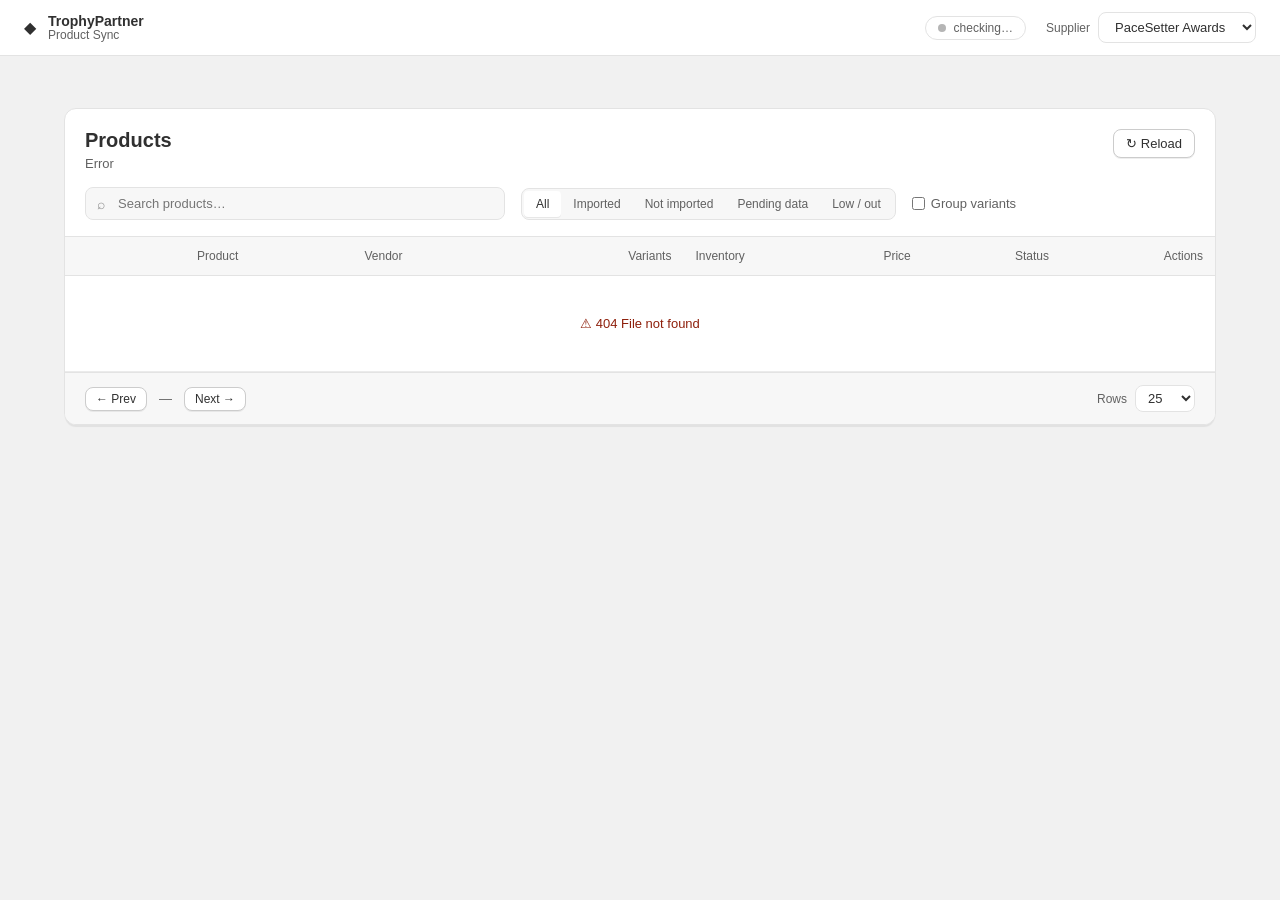
==== src/main/resources/static/index.html @ e048bfd6 "Group supplier products into one store product from the console The preview could say what grouping " ====
<!DOCTYPE html>
<html lang="en">
<head>
	<meta charset="UTF-8">
	<meta name="viewport" content="width=device-width, initial-scale=1.0">
	<!-- Filled in by ConsoleIndexController: App Bridge + this app's client id, so the
	     console can mint Shopify session tokens when it runs inside the admin. Empty when
	     shopify.embedded.enabled=false. Must stay the first script in the head. -->
	<!--SHOPIFY_APP_BRIDGE-->
	<title>TrophyPartner · Product Sync</title>
	<link rel="stylesheet" href="polaris-tokens.css">
	<link rel="stylesheet" href="app.css">
</head>
<body>
	<!-- Login screen (shown until authenticated; the app + API stay hidden behind it) -->
	<div class="login" id="loginScreen" hidden>
		<form class="login__card" id="loginForm" autocomplete="on">
			<div class="login__brand">
				<span class="login__mark">◆</span>
				<div class="login__brandtext">
					<strong>TrophyPartner</strong>
					<span>Product Sync</span>
				</div>
			</div>
			<h1 class="login__title">Sign in</h1>
			<p class="login__sub">Enter your credentials to access the product console.</p>
			<label class="login__field">
				<span>Username</span>
				<input type="text" id="loginUser" name="username" autocomplete="username"
					autocapitalize="none" autocorrect="off" spellcheck="false" required>
			</label>
			<label class="login__field">
				<span>Password</span>
				<input type="password" id="loginPass" name="password" autocomplete="current-password" required>
			</label>
			<p class="login__error" id="loginError" role="alert" hidden></p>
			<button type="submit" class="btn btn--primary login__submit" id="loginBtn">Sign in</button>
		</form>
		<!-- Shown instead of the form when the console runs inside the Shopify admin: there is
		     no password to type there, so a failure means the session token was refused. -->
		<div class="login__card" id="embeddedError" hidden>
			<div class="login__brand">
				<span class="login__mark">◆</span>
				<div class="login__brandtext">
					<strong>TrophyPartner</strong>
					<span>Product Sync</span>
				</div>
			</div>
			<h1 class="login__title">Session not verified</h1>
			<p class="login__sub">Shopify could not confirm this admin session. Reload the app from
				the Shopify admin; if it keeps failing, the app's client id or secret on the server no
				longer matches the Shopify app.</p>
			<p class="login__error" id="embeddedErrorDetail" role="alert" hidden></p>
		</div>
	</div>

	<!-- Top bar -->
	<header class="topbar">
		<div class="brand">
			<span class="brand__mark">◆</span>
			<div class="brand__text">
				<strong>TrophyPartner</strong>
				<span>Product Sync</span>
			</div>
		</div>
		<div class="topbar__right" id="topbarRight" hidden>
			<span class="conn" id="shopifyStatus" title="Shopify connection">
				<span class="conn__dot"></span><span id="shopifyStatusText">checking…</span>
			</span>
			<div class="field">
				<label for="supplier">Supplier</label>
				<select id="supplier" class="select"></select>
			</div>
			<button class="btn btn--sm" id="signOutBtn" hidden>Sign out</button>
		</div>
	</header>

	<main class="page" id="appMain" hidden>
		<!-- Scheduled sync: what runs unattended, what it is doing, and a way to try one pass.
		     Hidden until GET /api/sync/schedule answers, so an older backend simply shows nothing. -->
		<section class="card card--sched" id="scheduleCard" hidden>
			<div class="card__head">
				<div>
					<h2 class="card__title">Scheduled sync</h2>
					<p class="card__sub" id="scheduleMeta">Checking…</p>
				</div>
				<div class="card__actions">
					<button class="btn btn--sm" id="scheduleReload" title="Refresh">↻</button>
				</div>
			</div>

			<div class="table-wrap">
				<table class="index-table" id="scheduleTable">
					<thead>
						<tr>
							<th>Job</th>
							<th>Runs</th>
							<th>Last pass</th>
							<th>Result</th>
							<th class="col-actions">Actions</th>
						</tr>
					</thead>
					<tbody id="scheduleBody"></tbody>
				</table>
			</div>
		</section>

		<section class="card">
			<!-- Card header + toolbar -->
			<div class="card__head">
				<div>
					<h1 class="card__title">Products</h1>
					<p class="card__sub" id="catalogMeta">Load the supplier catalog to begin.</p>
				</div>
				<div class="card__actions">
					<button class="btn" id="reloadBtn">↻ Reload</button>
				</div>
			</div>

			<div class="toolbar">
				<div class="search">
					<span class="search__icon" aria-hidden="true">⌕</span>
					<input type="search" id="search" placeholder="Search products…" autocomplete="off" spellcheck="false">
				</div>
				<div class="segmented" id="statusFilter" role="tablist" aria-label="Status filter">
					<button class="seg is-active" data-filter="all">All</button>
					<button class="seg" data-filter="imported">Imported</button>
					<button class="seg" data-filter="not-imported">Not imported</button>
					<button class="seg" data-filter="pending" title="Not imported, and PaceSetter has no inventory data for it yet: not ready to import">Pending data</button>
					<button class="seg" data-filter="low">Low / out</button>
				</div>
				<label class="group-toggle" title="Collapse sibling product ids the supplier split by size into one row">
					<input type="checkbox" id="groupToggle">
					<span>Group variants</span>
				</label>
			</div>

			<!-- Bulk bar: what is ticked in the table, across pages and searches, and what can be done
			     with it. Grouping sells several PaceSetter ids as one Shopify product. -->
			<div class="bulkbar" id="bulkBar" hidden>
				<span class="bulkbar__count" id="bulkCount">0 selected</span>
				<div class="bulkbar__ids" id="bulkIds"></div>
				<div class="bulkbar__actions">
					<button class="btn btn--sm" id="bulkClear">Clear</button>
					<button class="btn btn--primary btn--sm" id="bulkGroup" title="Sell the selected PaceSetter ids as one Shopify product">Group into one product…</button>
				</div>
			</div>

			<!-- Products table -->
			<div class="table-wrap">
				<table class="index-table" id="productsTable">
					<thead>
						<tr>
							<th class="col-select" aria-label="Select"></th>
							<th class="col-expand" aria-label="Expand"></th>
							<th class="col-thumb" aria-label="Image"></th>
							<th>Product</th>
							<th>Vendor</th>
							<th class="num">Variants</th>
							<th>Inventory</th>
							<th>Price</th>
							<th>Status</th>
							<th class="col-actions">Actions</th>
						</tr>
					</thead>
					<tbody id="productsBody">
						<tr class="row-state"><td colspan="10"><div class="state"><span class="spinner"></span> Loading products…</div></td></tr>
					</tbody>
				</table>
			</div>

			<div class="pager" id="pager" hidden>
				<button class="btn btn--sm" id="prevPage">← Prev</button>
				<span class="pager__info" id="pagerInfo">—</span>
				<button class="btn btn--sm" id="nextPage">Next →</button>
				<label class="pager__size">Rows
					<select class="select" id="pageSize">
						<option>25</option>
						<option>50</option>
						<option>100</option>
					</select>
				</label>
			</div>
		</section>
	</main>

	<!-- Metafield picker modal (shown when adding a product to Shopify) -->
	<div class="modal" id="mfModal" hidden>
		<div class="modal__overlay" data-mf-close></div>
		<div class="modal__dialog" role="dialog" aria-modal="true" aria-labelledby="mfTitle">
			<div class="modal__head">
				<div>
					<h2 class="modal__title" id="mfTitle">Add to Shopify</h2>
					<p class="modal__sub" id="mfSub">Choose metafields to include in the import.</p>
				</div>
				<button class="modal__close" data-mf-close aria-label="Close">✕</button>
			</div>
			<div class="modal__body" id="mfBody">
				<div class="state"><span class="spinner"></span> Loading metafields…</div>
			</div>
			<div class="modal__foot">
				<span class="modal__note">Identity metafields (supplier, product id, price breaks) are always added.</span>
				<div class="modal__actions">
					<button class="btn" id="mfSkip">Skip &amp; import</button>
					<button class="btn btn--primary" id="mfImport">Import</button>
				</div>
			</div>
		</div>
	</div>

	<!-- Group modal: choose which store product keeps its identity, see what the grouped product
	     would carry (POST /api/catalog/groups, writes nothing), then apply (POST /api/sync/groups). -->
	<div class="modal" id="groupModal" hidden>
		<div class="modal__overlay" data-group-close></div>
		<div class="modal__dialog modal__dialog--wide" role="dialog" aria-modal="true" aria-labelledby="groupTitle">
			<div class="modal__head">
				<div>
					<h2 class="modal__title" id="groupTitle">Group into one product</h2>
					<p class="modal__sub" id="groupSub">Sell several PaceSetter ids as one Shopify product.</p>
				</div>
				<button class="modal__close" data-group-close aria-label="Close">✕</button>
			</div>
			<div class="modal__body" id="groupBody"></div>
			<div class="modal__foot" id="groupFoot">
				<span class="modal__note" id="groupNote">The variants a grouping creates stay on the product: it cannot be undone from here.</span>
				<div class="modal__actions">
					<button class="btn" id="groupBack" hidden>Back</button>
					<button class="btn" data-group-close id="groupCancel">Cancel</button>
					<button class="btn btn--primary" id="groupApply" disabled>Group products</button>
				</div>
			</div>
		</div>
	</div>

	<!-- Toast region -->
	<div class="toasts" id="toasts" aria-live="polite" aria-atomic="false"></div>

	<script src="app.js"></script>
</body>
</html>
---- src/main/resources/static/polaris-tokens.css ----
/* ============================================================
   Shopify Polaris design tokens (v12, light theme) — vendored subset.
   These are the `:root` custom properties from @shopify/polaris styles.css
   (the component classes there require the React components, so we use only
   the tokens and hand-build the UI). Names match Polaris so the full token
   file can be dropped in later without touching app.css.
   ============================================================ */
:root {
	/* color · surfaces & text */
	--p-color-bg:                       rgba(241, 241, 241, 1);
	--p-color-bg-surface:               rgba(255, 255, 255, 1);
	--p-color-bg-surface-secondary:     rgba(247, 247, 247, 1);
	--p-color-bg-surface-hover:         rgba(247, 247, 247, 1);
	--p-color-bg-surface-active:        rgba(240, 240, 240, 1);
	--p-color-bg-surface-selected:      rgba(241, 245, 249, 1);

	--p-color-text:                     rgba(48, 48, 48, 1);
	--p-color-text-secondary:           rgba(97, 97, 97, 1);
	--p-color-text-disabled:            rgba(181, 181, 181, 1);
	--p-color-text-brand-on-bg-fill:    rgba(255, 255, 255, 1);
	--p-color-text-link:                rgba(0, 91, 211, 1);

	--p-color-border:                   rgba(227, 227, 227, 1);
	--p-color-border-secondary:         rgba(235, 235, 235, 1);
	--p-color-border-hover:             rgba(204, 204, 204, 1);
	--p-color-border-focus:             rgba(0, 91, 211, 1);

	/* color · fills (buttons / accents) */
	--p-color-bg-fill-brand:            rgba(48, 48, 48, 1);
	--p-color-bg-fill-brand-hover:      rgba(26, 26, 26, 1);
	--p-color-bg-fill-brand-active:     rgba(0, 0, 0, 1);

	/* color · status (badges / stock) */
	--p-color-bg-fill-success-secondary: rgba(205, 254, 225, 1);
	--p-color-text-success:             rgba(12, 81, 50, 1);
	--p-color-bg-fill-caution-secondary: rgba(255, 241, 194, 1);
	--p-color-text-caution:             rgba(79, 71, 0, 1);
	--p-color-bg-fill-critical-secondary: rgba(254, 233, 232, 1);
	--p-color-text-critical:            rgba(142, 31, 11, 1);
	--p-color-bg-fill-info-secondary:   rgba(224, 240, 255, 1);
	--p-color-text-info:                rgba(0, 58, 90, 1);

	/* color · icons */
	--p-color-icon:                     rgba(74, 74, 74, 1);
	--p-color-icon-secondary:           rgba(138, 138, 138, 1);

	/* spacing */
	--p-space-050: 0.125rem;
	--p-space-100: 0.25rem;
	--p-space-150: 0.375rem;
	--p-space-200: 0.5rem;
	--p-space-300: 0.75rem;
	--p-space-400: 1rem;
	--p-space-500: 1.25rem;
	--p-space-600: 1.5rem;
	--p-space-800: 2rem;
	--p-space-1000: 2.5rem;

	/* radius */
	--p-border-radius-100: 0.25rem;
	--p-border-radius-200: 0.5rem;
	--p-border-radius-300: 0.75rem;
	--p-border-radius-full: 624.9375rem;

	/* typography */
	--p-font-family-sans: -apple-system, BlinkMacSystemFont, 'Segoe UI', Roboto, 'Helvetica Neue', Arial, sans-serif;
	--p-font-family-mono: ui-monospace, 'SF Mono', 'IBM Plex Mono', Menlo, monospace;
	--p-font-size-275: 0.75rem;
	--p-font-size-300: 0.75rem;
	--p-font-size-325: 0.8125rem;
	--p-font-size-350: 0.875rem;
	--p-font-size-400: 1rem;
	--p-font-size-500: 1.25rem;
	--p-font-size-600: 1.5rem;
	--p-font-weight-regular: 400;
	--p-font-weight-medium: 500;
	--p-font-weight-semibold: 600;
	--p-font-weight-bold: 700;

	/* shadow */
	--p-shadow-100: 0rem 0.0625rem 0rem 0rem rgba(26, 26, 26, 0.07);
	--p-shadow-200: 0rem 0.1875rem 0.0625rem -0.0625rem rgba(26, 26, 26, 0.07);
	--p-shadow-300: 0rem 0.25rem 0.375rem -0.125rem rgba(26, 26, 26, 0.10);
	--p-shadow-400: 0rem 0.5rem 1rem -0.25rem rgba(26, 26, 26, 0.12);
}
---- src/main/resources/static/app.css ----
/* ============================================================
   TrophyPartner · Product Sync console
   Shopify-admin (Polaris) look, hand-built on the vendored Polaris
   tokens in polaris-tokens.css. Plain HTML/CSS/JS — no framework.
   ============================================================ */

*, *::before, *::after { box-sizing: border-box; margin: 0; padding: 0; }

html, body { height: 100%; }

body {
	font-family: var(--p-font-family-sans);
	font-size: var(--p-font-size-350);
	color: var(--p-color-text);
	background: var(--p-color-bg);
	-webkit-font-smoothing: antialiased;
}

/* ---------- top bar ---------- */
.topbar {
	display: flex;
	align-items: center;
	justify-content: space-between;
	height: 56px;
	padding: 0 var(--p-space-600);
	background: var(--p-color-bg-surface);
	border-bottom: 1px solid var(--p-color-border);
	position: sticky;
	top: 0;
	z-index: 20;
}
.brand { display: flex; align-items: center; gap: var(--p-space-300); }
.brand__mark { color: var(--p-color-bg-fill-brand); font-size: 16px; }
.brand__text { display: flex; flex-direction: column; line-height: 1.15; }
.brand__text strong { font-weight: var(--p-font-weight-semibold); font-size: var(--p-font-size-350); }
.brand__text span { color: var(--p-color-text-secondary); font-size: var(--p-font-size-300); }

.topbar__right { display: flex; align-items: center; gap: var(--p-space-500); }

.conn {
	display: inline-flex; align-items: center; gap: var(--p-space-200);
	font-size: var(--p-font-size-300); color: var(--p-color-text-secondary);
	padding: var(--p-space-100) var(--p-space-300);
	border: 1px solid var(--p-color-border); border-radius: var(--p-border-radius-full);
}
.conn__dot { width: 8px; height: 8px; border-radius: 50%; background: var(--p-color-text-disabled); }
.conn.is-on    .conn__dot { background: #29845a; }
.conn.is-off   .conn__dot { background: var(--p-color-text-disabled); }

.field { display: flex; align-items: center; gap: var(--p-space-200); }
.field label { font-size: var(--p-font-size-300); color: var(--p-color-text-secondary); }
.select {
	font: inherit; font-size: var(--p-font-size-325); color: var(--p-color-text);
	background: var(--p-color-bg-surface); border: 1px solid var(--p-color-border);
	border-radius: var(--p-border-radius-200); padding: var(--p-space-150) var(--p-space-300);
	cursor: pointer;
}
.select:focus-visible { outline: 2px solid var(--p-color-border-focus); outline-offset: 1px; }

/* ---------- page + card ---------- */
.page { max-width: 1200px; margin: 0 auto; padding: var(--p-space-800) var(--p-space-600); }

.card {
	background: var(--p-color-bg-surface);
	border: 1px solid var(--p-color-border);
	border-radius: var(--p-border-radius-300);
	box-shadow: var(--p-shadow-200);
	overflow: hidden;
}
.card__head {
	display: flex; align-items: flex-start; justify-content: space-between;
	gap: var(--p-space-400); padding: var(--p-space-500) var(--p-space-500) var(--p-space-400);
}
.card__title { font-size: var(--p-font-size-500); font-weight: var(--p-font-weight-semibold); }
.card__sub { margin-top: var(--p-space-100); color: var(--p-color-text-secondary); font-size: var(--p-font-size-325); }

/* ---------- toolbar ---------- */
.toolbar {
	display: flex; align-items: center; gap: var(--p-space-400);
	padding: 0 var(--p-space-500) var(--p-space-400); flex-wrap: wrap;
}
.search { position: relative; flex: 1 1 260px; max-width: 420px; }
.search__icon {
	position: absolute; left: var(--p-space-300); top: 50%; transform: translateY(-50%);
	color: var(--p-color-icon-secondary); font-size: 14px; pointer-events: none;
}
.search input {
	width: 100%; font: inherit; font-size: var(--p-font-size-325);
	padding: var(--p-space-200) var(--p-space-300) var(--p-space-200) var(--p-space-800);
	background: var(--p-color-bg-surface-secondary);
	border: 1px solid var(--p-color-border); border-radius: var(--p-border-radius-200);
	color: var(--p-color-text);
}
.search input:focus-visible { outline: 2px solid var(--p-color-border-focus); outline-offset: -1px; background: var(--p-color-bg-surface); }

.segmented { display: inline-flex; background: var(--p-color-bg-surface-secondary); border: 1px solid var(--p-color-border); border-radius: var(--p-border-radius-200); padding: 2px; }
.seg {
	font: inherit; font-size: var(--p-font-size-300); color: var(--p-color-text-secondary);
	background: transparent; border: 0; cursor: pointer;
	padding: var(--p-space-150) var(--p-space-300); border-radius: var(--p-border-radius-100);
}
.seg.is-active { background: var(--p-color-bg-surface); color: var(--p-color-text); box-shadow: var(--p-shadow-100); font-weight: var(--p-font-weight-medium); }

/* ---------- buttons ---------- */
.btn {
	font: inherit; font-size: var(--p-font-size-325); font-weight: var(--p-font-weight-medium);
	color: var(--p-color-text); background: var(--p-color-bg-surface);
	border: 1px solid var(--p-color-border-hover); border-radius: var(--p-border-radius-200);
	padding: var(--p-space-150) var(--p-space-300); cursor: pointer; white-space: nowrap;
	box-shadow: var(--p-shadow-100); transition: background .12s ease;
}
.btn:hover { background: var(--p-color-bg-surface-secondary); }
.btn:disabled { opacity: .55; cursor: default; }
.btn--primary { color: var(--p-color-text-brand-on-bg-fill); background: var(--p-color-bg-fill-brand); border-color: transparent; }
.btn--primary:hover { background: var(--p-color-bg-fill-brand-hover); }
.btn--sm { font-size: var(--p-font-size-300); padding: var(--p-space-100) var(--p-space-250, .625rem); }
.btn:focus-visible { outline: 2px solid var(--p-color-border-focus); outline-offset: 1px; }

.row-actions { display: inline-flex; gap: var(--p-space-200); align-items: center; }

/* split sync button + menu */
.menu { position: relative; display: inline-block; }
.menu__list {
	position: absolute; right: 0; top: calc(100% + 4px); z-index: 30; min-width: 168px;
	background: var(--p-color-bg-surface); border: 1px solid var(--p-color-border);
	border-radius: var(--p-border-radius-200); box-shadow: var(--p-shadow-400); padding: var(--p-space-150);
	display: none;
}
.menu.is-open .menu__list { display: block; }
.menu__item {
	display: block; width: 100%; text-align: left; font: inherit; font-size: var(--p-font-size-325);
	color: var(--p-color-text); background: transparent; border: 0; cursor: pointer;
	padding: var(--p-space-200) var(--p-space-300); border-radius: var(--p-border-radius-100);
}
.menu__item:hover { background: var(--p-color-bg-surface-secondary); }

/* ---------- table ---------- */
.table-wrap { width: 100%; overflow-x: auto; }
.index-table { width: 100%; border-collapse: collapse; font-size: var(--p-font-size-325); }
/* No sticky here: the .table-wrap overflow-x container would anchor it (a sticky element can't
   stick to the viewport from inside a scroll container), and a top offset floats the header over
   the first row. */
.index-table thead th {
	text-align: left; font-weight: var(--p-font-weight-medium); font-size: var(--p-font-size-300);
	color: var(--p-color-text-secondary); background: var(--p-color-bg-surface-secondary);
	padding: var(--p-space-300) var(--p-space-300); border-top: 1px solid var(--p-color-border);
	border-bottom: 1px solid var(--p-color-border);
}
.index-table th.num, .index-table td.num { text-align: right; }
.index-table tbody td { padding: var(--p-space-300); border-bottom: 1px solid var(--p-color-border-secondary); vertical-align: middle; }
.prod-row { cursor: pointer; }
.prod-row:hover { background: var(--p-color-bg-surface-hover); }
.prod-row.is-open { background: var(--p-color-bg-surface-selected); }

.col-expand { width: 34px; }
.col-select { width: 34px; text-align: center; cursor: default; }
.col-select input { width: 15px; height: 15px; vertical-align: middle; accent-color: var(--p-color-bg-fill-brand); cursor: pointer; }
.col-thumb { width: 52px; }
.col-actions { width: 1%; white-space: nowrap; }

.chev { color: var(--p-color-icon-secondary); transition: transform .15s ease; display: inline-block; }
.prod-row.is-open .chev { transform: rotate(90deg); color: var(--p-color-icon); }

.thumb-cell { width: 40px; height: 40px; border-radius: var(--p-border-radius-200); overflow: hidden; background: var(--p-color-bg-surface-secondary); border: 1px solid var(--p-color-border); display: grid; place-items: center; }
.thumb-cell img { width: 100%; height: 100%; object-fit: cover; }
.thumb-cell.is-empty::after { content: "◇"; color: var(--p-color-icon-secondary); }

.prod-name { font-weight: var(--p-font-weight-medium); color: var(--p-color-text); }
.prod-id { font-family: var(--p-font-family-mono); font-size: var(--p-font-size-300); color: var(--p-color-text-secondary); }
.muted { color: var(--p-color-text-secondary); }

.inv-cell { display: flex; align-items: center; gap: var(--p-space-200); }
.inv-cell strong { font-variant-numeric: tabular-nums; }

/* ---------- badges ---------- */
.badge {
	display: inline-flex; align-items: center; gap: 6px;
	font-size: var(--p-font-size-300); font-weight: var(--p-font-weight-medium); line-height: 1;
	padding: 3px 8px; border-radius: var(--p-border-radius-full);
	background: var(--p-color-bg-fill-info-secondary); color: var(--p-color-text-info);
}
.badge--success  { background: var(--p-color-bg-fill-success-secondary);  color: var(--p-color-text-success); }
.badge--caution  { background: var(--p-color-bg-fill-caution-secondary);  color: var(--p-color-text-caution); }
.badge--critical { background: var(--p-color-bg-fill-critical-secondary); color: var(--p-color-text-critical); }
.badge--neutral  { background: var(--p-color-bg-surface-secondary); color: var(--p-color-text-secondary); }
.badge__dot { width: 6px; height: 6px; border-radius: 50%; background: currentColor; opacity: .85; }

/* ---------- expanded detail row ---------- */
.detail-row > td { padding: 0 !important; background: var(--p-color-bg-surface-secondary); border-bottom: 1px solid var(--p-color-border) !important; }
.detail { padding: var(--p-space-500); display: grid; gap: var(--p-space-500); }
.detail__top { display: flex; gap: var(--p-space-500); align-items: flex-start; flex-wrap: wrap; }
.detail__desc { color: var(--p-color-text-secondary); font-size: var(--p-font-size-325); max-width: 60ch; }

.gallery { display: flex; gap: var(--p-space-300); flex-wrap: wrap; }
.gallery a { width: 64px; height: 64px; border-radius: var(--p-border-radius-200); overflow: hidden; border: 1px solid var(--p-color-border); background: var(--p-color-bg-surface); }
.gallery img { width: 100%; height: 100%; object-fit: cover; }
.gallery a.is-broken { display: none; }

.sub-title { font-size: var(--p-font-size-300); font-weight: var(--p-font-weight-semibold); text-transform: uppercase; letter-spacing: .04em; color: var(--p-color-text-secondary); margin-bottom: var(--p-space-200); }

.variants { width: 100%; border-collapse: collapse; background: var(--p-color-bg-surface); border: 1px solid var(--p-color-border); border-radius: var(--p-border-radius-200); overflow: hidden; }
.variants th, .variants td { text-align: left; padding: var(--p-space-200) var(--p-space-300); border-bottom: 1px solid var(--p-color-border-secondary); font-size: var(--p-font-size-325); }
.variants th { font-size: var(--p-font-size-300); color: var(--p-color-text-secondary); font-weight: var(--p-font-weight-medium); background: var(--p-color-bg-surface-secondary); }
.variants tr:last-child td { border-bottom: 0; }
.variants .num { text-align: right; font-variant-numeric: tabular-nums; }
.variants td.sku { font-family: var(--p-font-family-mono); font-size: var(--p-font-size-300); color: var(--p-color-text-secondary); }

.swatch { display: inline-block; width: 12px; height: 12px; border-radius: 50%; margin-right: 6px; vertical-align: -1px; border: 1px solid rgba(0,0,0,.12); }

.price-part { margin-bottom: var(--p-space-400); }
.price-part:last-child { margin-bottom: 0; }
.price-part__head { display: flex; align-items: center; gap: var(--p-space-200); margin-bottom: var(--p-space-200); font-size: var(--p-font-size-325); }
.price-part__head .badge { margin-left: auto; }

/* ---------- variant grouping ---------- */
.group-toggle { display: inline-flex; align-items: center; gap: var(--p-space-150); font-size: var(--p-font-size-325); color: var(--p-color-text-secondary); cursor: pointer; user-select: none; }
.group-toggle input { accent-color: var(--p-color-bg-fill-brand); cursor: pointer; }
.fam-badge { margin-left: var(--p-space-200); vertical-align: middle; }

.group-members { display: grid; gap: var(--p-space-500); }
.group-member { border: 1px solid var(--p-color-border); border-radius: var(--p-border-radius-200); padding: var(--p-space-400); background: var(--p-color-bg-surface); }
.group-member .detail { padding: var(--p-space-400) 0 0; }
.group-member__head { display: flex; align-items: center; gap: var(--p-space-300); flex-wrap: wrap; }
.group-member__id { display: flex; flex-direction: column; }
.group-member__figs { display: inline-flex; align-items: center; gap: var(--p-space-300); margin-left: auto; }
.group-member__figs .price-fig { font-variant-numeric: tabular-nums; }
.group-member .row-actions { margin-left: var(--p-space-300); }

/* ---------- pager ---------- */
.pager {
	display: flex; align-items: center; gap: var(--p-space-300);
	padding: var(--p-space-300) var(--p-space-500);
	border-top: 1px solid var(--p-color-border); background: var(--p-color-bg-surface-secondary);
}
.pager__info { font-size: var(--p-font-size-325); color: var(--p-color-text-secondary); }
.pager__size { margin-left: auto; display: inline-flex; align-items: center; gap: var(--p-space-200); font-size: var(--p-font-size-300); color: var(--p-color-text-secondary); }
.pager__size .select { padding: var(--p-space-100) var(--p-space-200); }

/* skeleton (lazy cell loading) */
.skel { display: inline-block; height: 12px; border-radius: var(--p-border-radius-100); background: linear-gradient(90deg, var(--p-color-bg-surface-secondary), var(--p-color-border-secondary), var(--p-color-bg-surface-secondary)); background-size: 200% 100%; animation: shimmer 1.2s ease-in-out infinite; }
.skel--num { width: 40px; } .skel--txt { width: 90px; } .skel--badge { width: 64px; height: 18px; border-radius: var(--p-border-radius-full); }
@keyframes shimmer { 0% { background-position: 200% 0; } 100% { background-position: -200% 0; } }

/* ---------- decoration areas ---------- */
/* Imprint locations from Pricing & Configuration: each card is a location, each item a method with
   its area drawn to scale (against other areas in the same unit). */
.deco-grid { display: grid; grid-template-columns: repeat(auto-fill, minmax(280px, 1fr)); gap: var(--p-space-300); }
.deco-card {
	border: 1px solid var(--p-color-border); border-radius: var(--p-border-radius-200);
	padding: var(--p-space-300) var(--p-space-400); background: var(--p-color-bg-surface);
}
.deco-card__head { display: flex; align-items: center; gap: var(--p-space-200); flex-wrap: wrap; margin-bottom: var(--p-space-300); }
.deco-card__name { font-weight: 650; }
.deco-items { display: flex; flex-direction: column; gap: var(--p-space-300); }
.deco-item { display: flex; align-items: center; gap: var(--p-space-300); }
.deco-shape { flex: 0 0 58px; height: 58px; display: grid; place-items: center; }
.deco-shape__fig { fill: var(--p-color-bg-fill-info-secondary, rgba(80,120,200,.16)); stroke: var(--p-color-text-secondary); stroke-width: 1; }
.deco-item__name { font-size: var(--p-font-size-325); }
/* Suppliers that publish locations/methods but no dimensions (PaceSetter): chips, not empty boxes. */
.deco-note { margin: calc(-1 * var(--p-space-200)) 0 var(--p-space-300); font-size: var(--p-font-size-325); }
.deco-methods { display: flex; flex-wrap: wrap; gap: var(--p-space-200); }
.deco-chip {
	font-size: var(--p-font-size-325); padding: 2px var(--p-space-300);
	border: 1px solid var(--p-color-border); border-radius: var(--p-border-radius-full, 20px);
}
.deco-item__dims { font-size: var(--p-font-size-325); color: var(--p-color-text-secondary); font-variant-numeric: tabular-nums; }

/* ---------- states ---------- */
.row-state td { padding: 0 !important; }
.empty, .state { text-align: center; color: var(--p-color-text-secondary); padding: var(--p-space-1000) var(--p-space-500); }
.empty p { margin-top: var(--p-space-300); font-size: var(--p-font-size-325); }
.state--err { color: var(--p-color-text-critical); }
/* Partial supplier data: the row still renders, with a note on which service had nothing. */
.state--warn {
	color: var(--p-color-text-caution); background: var(--p-color-bg-fill-caution-secondary);
	border-radius: var(--p-border-radius-200); padding: var(--p-space-300) var(--p-space-400);
	text-align: left; font-size: var(--p-font-size-325); margin-bottom: var(--p-space-400);
}
.spinner { display: inline-block; width: 13px; height: 13px; border: 2px solid currentColor; border-right-color: transparent; border-radius: 50%; animation: spin .6s linear infinite; vertical-align: -2px; }
@keyframes spin { to { transform: rotate(360deg); } }

/* ---------- toasts ---------- */
.toasts { position: fixed; left: 50%; bottom: var(--p-space-600); transform: translateX(-50%); z-index: 100; display: flex; flex-direction: column; gap: var(--p-space-200); align-items: center; }
.toast {
	background: rgba(26,26,26,.95); color: #fff; font-size: var(--p-font-size-325);
	padding: var(--p-space-300) var(--p-space-500); border-radius: var(--p-border-radius-200);
	box-shadow: var(--p-shadow-400); max-width: 90vw; animation: rise .18s ease;
}
.toast--err { background: var(--p-color-text-critical); }
@keyframes rise { from { opacity: 0; transform: translateY(6px); } }

/* --- metafield picker modal ------------------------------------------- */
.modal { position: fixed; inset: 0; z-index: 200; display: flex; align-items: center; justify-content: center; padding: var(--p-space-500); }
.modal[hidden] { display: none; }
.modal__overlay { position: absolute; inset: 0; background: rgba(26,26,26,.45); animation: rise .15s ease; }
.modal__dialog {
	position: relative; display: flex; flex-direction: column; width: 100%; max-width: 620px; max-height: 86vh;
	background: var(--p-color-bg-surface); border: 1px solid var(--p-color-border);
	border-radius: var(--p-border-radius-300); box-shadow: var(--p-shadow-400); animation: rise .18s ease;
}
.modal__head { display: flex; align-items: flex-start; justify-content: space-between; gap: var(--p-space-400); padding: var(--p-space-500) var(--p-space-500) var(--p-space-400); border-bottom: 1px solid var(--p-color-border); }
.modal__title { font-size: var(--p-font-size-450); font-weight: var(--p-font-weight-semibold); }
.modal__sub { margin-top: var(--p-space-100); color: var(--p-color-text-secondary); font-size: var(--p-font-size-325); }
.modal__close { font: inherit; font-size: 15px; line-height: 1; color: var(--p-color-icon-secondary); background: none; border: none; cursor: pointer; padding: var(--p-space-150); border-radius: var(--p-border-radius-200); }
.modal__close:hover { background: var(--p-color-bg-surface-secondary); }
.modal__body { overflow-y: auto; padding: var(--p-space-200) var(--p-space-500); flex: 1; }
.modal__foot { display: flex; align-items: center; justify-content: space-between; gap: var(--p-space-400); padding: var(--p-space-400) var(--p-space-500); border-top: 1px solid var(--p-color-border); flex-wrap: wrap; }
.modal__note { font-size: var(--p-font-size-300); color: var(--p-color-text-secondary); }
.modal__actions { display: inline-flex; gap: var(--p-space-200); margin-left: auto; }

.mf-row { padding: var(--p-space-300) 0; border-bottom: 1px solid var(--p-color-border-secondary); }
.mf-row:last-child { border-bottom: none; }
.mf-row__head { display: flex; align-items: flex-start; gap: var(--p-space-300); cursor: pointer; }
.mf-row__head input[type=checkbox] { margin-top: 3px; width: 15px; height: 15px; accent-color: var(--p-color-bg-fill-brand); }
.mf-row__name { font-weight: var(--p-font-weight-medium); }
.mf-row__meta { font-size: var(--p-font-size-300); color: var(--p-color-text-secondary); margin-top: 1px; }
.mf-row__meta code { font-family: var(--p-font-family-mono, monospace); }
.mf-row__desc { font-size: var(--p-font-size-300); color: var(--p-color-text-secondary); margin-top: 2px; }
.mf-editor { display: none; gap: var(--p-space-200); margin: var(--p-space-300) 0 0 calc(15px + var(--p-space-300)); flex-wrap: wrap; align-items: center; }
.mf-row.is-on .mf-editor { display: flex; }
.mf-editor .select, .mf-editor input { font: inherit; font-size: var(--p-font-size-325); padding: var(--p-space-150) var(--p-space-300); border: 1px solid var(--p-color-border); border-radius: var(--p-border-radius-200); background: var(--p-color-bg-surface); color: var(--p-color-text); }
.mf-editor input { flex: 1; min-width: 160px; }
.mf-editor input:focus-visible, .mf-editor .select:focus-visible { outline: 2px solid var(--p-color-border-focus); outline-offset: 1px; }

/* ---------- login screen ---------- */
.login {
	position: fixed; inset: 0; z-index: 300;
	display: flex; align-items: center; justify-content: center;
	padding: var(--p-space-500);
	background:
		radial-gradient(1100px 520px at 50% -12%, var(--p-color-bg-surface), transparent 70%),
		var(--p-color-bg);
}
.login[hidden] { display: none; }
.login__card {
	width: 100%; max-width: 380px;
	display: flex; flex-direction: column; gap: var(--p-space-300);
	background: var(--p-color-bg-surface);
	border: 1px solid var(--p-color-border);
	border-radius: var(--p-border-radius-400, 1rem);
	box-shadow: var(--p-shadow-400);
	padding: var(--p-space-700, 1.75rem) var(--p-space-600);
	animation: rise .18s ease;
}
/* The card's own display:flex outranks the UA rule for [hidden], so hiding one needs saying twice.
   Two cards share this screen: the sign-in form, and the "session not verified" notice shown in its
   place when the console runs inside the Shopify admin (there is no password to type there). */
.login__card[hidden] { display: none; }
.login__brand { display: flex; align-items: center; gap: var(--p-space-300); }
.login__mark { color: var(--p-color-bg-fill-brand); font-size: 20px; }
.login__brandtext { display: flex; flex-direction: column; line-height: 1.15; }
.login__brandtext strong { font-weight: var(--p-font-weight-semibold); }
.login__brandtext span { color: var(--p-color-text-secondary); font-size: var(--p-font-size-300); }
.login__title { font-size: var(--p-font-size-600); font-weight: var(--p-font-weight-semibold); margin-top: var(--p-space-200); }
.login__sub { color: var(--p-color-text-secondary); font-size: var(--p-font-size-325); margin-bottom: var(--p-space-200); }
.login__field { display: flex; flex-direction: column; gap: var(--p-space-150); }
.login__field span { font-size: var(--p-font-size-325); font-weight: var(--p-font-weight-medium); }
.login__field input {
	font: inherit; font-size: var(--p-font-size-350);
	padding: var(--p-space-300);
	background: var(--p-color-bg-surface);
	border: 1px solid var(--p-color-border); border-radius: var(--p-border-radius-200);
	color: var(--p-color-text);
}
.login__field input:focus-visible { outline: 2px solid var(--p-color-border-focus); outline-offset: -1px; }
.login__error {
	font-size: var(--p-font-size-325); color: var(--p-color-text-critical);
	background: var(--p-color-bg-fill-critical-secondary);
	border-radius: var(--p-border-radius-200); padding: var(--p-space-200) var(--p-space-300);
}
.login__error[hidden] { display: none; }
.login__submit { width: 100%; justify-content: center; text-align: center; padding: var(--p-space-300); margin-top: var(--p-space-200); }

@media (max-width: 760px) {
	.page { padding: var(--p-space-400); }
	.col-thumb, .thumb-cell { display: none; }
}

/* --- quantity discounts block ------------------------------------------ */
.disc-block { margin-top: var(--p-space-400); }
.disc-table { max-width: 34rem; }
.disc-note { margin: var(--p-space-200) 0 0; font-size: var(--p-font-size-300); }
.disc-actions {
	display: flex;
	gap: var(--p-space-200);
	margin-top: var(--p-space-300);
}
.disc-payload {
	margin: var(--p-space-300) 0 0;
	padding: var(--p-space-300);
	max-height: 20rem;
	overflow: auto;
	background: var(--p-color-bg-surface-secondary);
	border: var(--p-border-width-025) solid var(--p-color-border);
	border-radius: var(--p-border-radius-200);
	font-family: var(--font-mono, ui-monospace, monospace);
	font-size: var(--p-font-size-275);
	white-space: pre;
}

/* ---------- selection bar ---------- */
/* What is ticked in the table, across pages and searches, and what can be done with it. */
.bulkbar {
	display: flex; align-items: center; gap: var(--p-space-300); flex-wrap: wrap;
	padding: var(--p-space-300) var(--p-space-500);
	background: var(--p-color-bg-surface-selected); border-top: 1px solid var(--p-color-border);
}
.bulkbar[hidden] { display: none; }
.bulkbar__count { font-size: var(--p-font-size-325); font-weight: var(--p-font-weight-semibold); }
.bulkbar__ids { display: flex; flex-wrap: wrap; gap: var(--p-space-150); flex: 1; min-width: 0; }
.bulkbar__actions { display: inline-flex; gap: var(--p-space-200); margin-left: auto; }
.chip {
	display: inline-flex; align-items: center; gap: 2px; padding: 1px 3px 1px 8px;
	font-family: var(--p-font-family-mono); font-size: var(--p-font-size-300);
	background: var(--p-color-bg-surface); border: 1px solid var(--p-color-border); border-radius: var(--p-border-radius-full);
}
.chip__x { font: inherit; line-height: 1; padding: 1px 4px; border: 0; border-radius: 50%; background: none; color: var(--p-color-icon-secondary); cursor: pointer; }
.chip__x:hover { color: var(--p-color-text); background: var(--p-color-bg-surface-secondary); }

/* ---------- group modal ---------- */
.modal__dialog--wide { max-width: 860px; }
.btn--critical { color: #fff; background: var(--p-color-bg-fill-critical, rgba(199, 10, 10, 1)); border-color: transparent; }
.btn--critical:hover { background: var(--p-color-bg-fill-critical-hover, rgba(163, 10, 10, 1)); }
/* The second click writes to the live store: the footer says so in the colour of a destructive act. */
.modal__foot.is-confirming { background: var(--p-color-bg-fill-critical-secondary); }
.modal__foot.is-confirming .modal__note { color: var(--p-color-text-critical); font-size: var(--p-font-size-325); }
.grp-section { margin: var(--p-space-400) 0; }
.grp-help { font-size: var(--p-font-size-325); margin-bottom: var(--p-space-200); }
.grp-parents { display: grid; gap: var(--p-space-150); }
.grp-parent {
	display: flex; align-items: center; gap: var(--p-space-300); padding: var(--p-space-200) var(--p-space-300);
	border: 1px solid var(--p-color-border); border-radius: var(--p-border-radius-200); cursor: pointer;
}
.grp-parent:has(input:checked) { border-color: var(--p-color-border-focus); background: var(--p-color-bg-surface-selected); }
.grp-parent.is-disabled { cursor: default; opacity: .7; }
.grp-parent input { accent-color: var(--p-color-bg-fill-brand); }
.grp-parent__text { display: flex; flex-direction: column; flex: 1; min-width: 0; }
.grp-summary { font-size: var(--p-font-size-325); margin-bottom: var(--p-space-200); }
.grp-absorbed { list-style: none; display: grid; gap: var(--p-space-150); font-size: var(--p-font-size-325); }
.state--crit {
	color: var(--p-color-text-critical); background: var(--p-color-bg-fill-critical-secondary);
	border-radius: var(--p-border-radius-200); padding: var(--p-space-300) var(--p-space-400);
	text-align: left; font-size: var(--p-font-size-325); margin: var(--p-space-400) 0;
}
.state--crit ul, .state--warn ul { margin: var(--p-space-150) 0 0 var(--p-space-500); }
.state--crit p { margin-top: var(--p-space-150); }
.state--crit .grp-include { margin-top: var(--p-space-300); }

/* ---------- scheduled sync ---------- */
/* The automation panel sits above the catalog; cards are stacked, so they need their own gap. */
.card + .card { margin-top: var(--p-space-500); }
.card--sched .card__sub { display: flex; align-items: center; gap: var(--p-space-200); flex-wrap: wrap; }
.card--sched .index-table td { vertical-align: top; }
.sched-running { display: inline-flex; align-items: center; gap: var(--p-space-200); color: var(--p-color-text); }
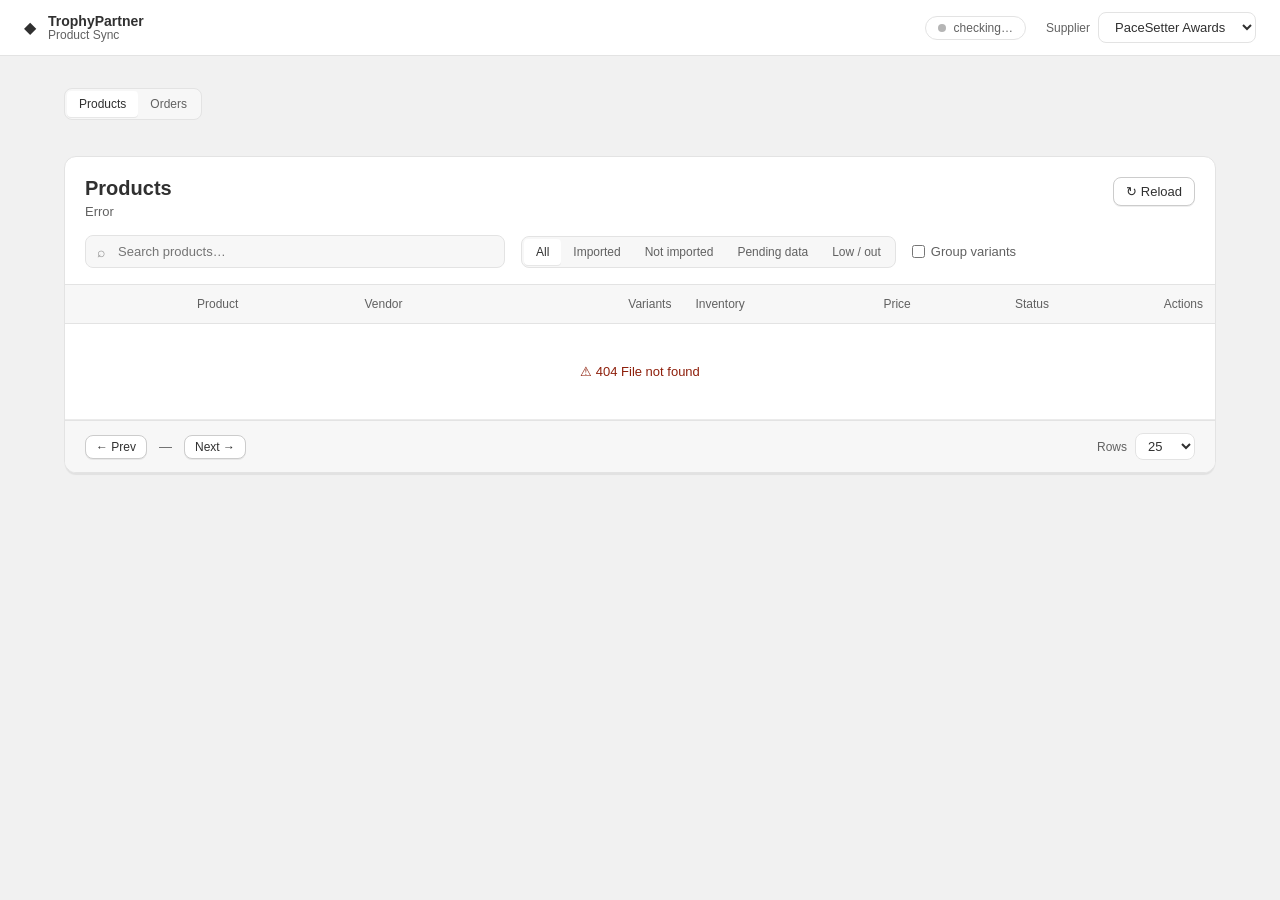
==== commit 8b2b704f: "prepare orders" ====
--- a/src/main/resources/static/index.html
+++ b/src/main/resources/static/index.html
@@ -76,6 +76,14 @@
 	</header>
 
 	<main class="page" id="appMain" hidden>
+		<!-- Views: the catalog, and the orders on their way to PaceSetter. The hash keeps the choice
+		     (#orders, #orders/<order id>), so a link can open one order directly. -->
+		<nav class="segmented view-tabs" id="viewTabs" role="tablist" aria-label="View">
+			<button class="seg is-active" data-view="products" role="tab">Products</button>
+			<button class="seg" data-view="orders" role="tab">Orders</button>
+		</nav>
+
+		<div id="viewProducts">
 		<!-- Scheduled sync: what runs unattended, what it is doing, and a way to try one pass.
 		     Hidden until GET /api/sync/schedule answers, so an older backend simply shows nothing. -->
 		<section class="card card--sched" id="scheduleCard" hidden>
@@ -182,6 +190,53 @@
 				</label>
 			</div>
 		</section>
+		</div>
+
+		<!-- Orders still to send to PaceSetter (PLAN-PEDIDOS-PACESETTER.md §3). Read-only for now:
+		     sending waits for PaceSetter's order template. -->
+		<div id="viewOrders" hidden>
+			<!-- An order opened by link (#orders/<id>) that the list does not show — already sent, say. -->
+			<section class="card" id="orderFocusCard" hidden>
+				<div class="card__head">
+					<div>
+						<h2 class="card__title" id="orderFocusTitle">Order</h2>
+						<p class="card__sub">Opened by link.</p>
+					</div>
+					<div class="card__actions">
+						<button class="btn btn--sm" id="orderFocusClose">Close</button>
+					</div>
+				</div>
+				<div id="orderFocusBody"></div>
+			</section>
+
+			<section class="card">
+				<div class="card__head">
+					<div>
+						<h1 class="card__title">PaceSetter orders</h1>
+						<p class="card__sub" id="ordersMeta">Open orders with PaceSetter items not sent to PaceSetter yet.</p>
+					</div>
+					<div class="card__actions">
+						<button class="btn" id="ordersReload">↻ Reload</button>
+					</div>
+				</div>
+				<div class="table-wrap">
+					<table class="index-table" id="ordersTable">
+						<thead>
+							<tr>
+								<th class="col-expand" aria-label="Expand"></th>
+								<th>Order</th>
+								<th>Placed</th>
+								<th>Ship to</th>
+								<th>PaceSetter items</th>
+								<th>Payment</th>
+								<th>To PaceSetter</th>
+							</tr>
+						</thead>
+						<tbody id="ordersBody"></tbody>
+					</table>
+				</div>
+			</section>
+		</div>
 	</main>
 
 	<!-- Metafield picker modal (shown when adding a product to Shopify) -->
--- a/src/main/resources/static/app.css
+++ b/src/main/resources/static/app.css
@@ -452,3 +452,34 @@
 .card--sched .card__sub { display: flex; align-items: center; gap: var(--p-space-200); flex-wrap: wrap; }
 .card--sched .index-table td { vertical-align: top; }
 .sched-running { display: inline-flex; align-items: center; gap: var(--p-space-200); color: var(--p-color-text); }
+
+/* ---------- views + PaceSetter orders ---------- */
+.view-tabs { margin-bottom: var(--p-space-400); }
+.ord-items { display: flex; flex-wrap: wrap; gap: var(--p-space-100); align-items: center; }
+.ord-item { font-family: var(--p-font-family-mono); font-size: var(--p-font-size-300); background: var(--p-color-bg-surface-secondary); border: 1px solid var(--p-color-border-secondary); border-radius: var(--p-border-radius-100); padding: 0 var(--p-space-150); }
+.ord-head { display: flex; align-items: center; gap: var(--p-space-200); flex-wrap: wrap; font-size: var(--p-font-size-350); }
+.ord-grid { display: grid; grid-template-columns: minmax(0, 2fr) minmax(0, 1fr); gap: var(--p-space-500); align-items: start; }
+@media (max-width: 800px) { .ord-grid { grid-template-columns: 1fr; } }
+.ord-side { display: grid; gap: var(--p-space-400); }
+.ord-address { font-style: normal; font-size: var(--p-font-size-325); line-height: 1.5; }
+.ord-note { white-space: pre-wrap; font-size: var(--p-font-size-325); background: var(--p-color-bg-surface); border: 1px solid var(--p-color-border); border-radius: var(--p-border-radius-200); padding: var(--p-space-300); }
+.ord-perso { display: grid; grid-template-columns: max-content 1fr; gap: 0 var(--p-space-200); margin: 0; font-size: var(--p-font-size-300); }
+.ord-perso dt { color: var(--p-color-text-secondary); }
+.ord-perso dd { margin: 0; }
+.ord-excluded { list-style: none; margin: var(--p-space-200) 0 0; padding: 0; font-size: var(--p-font-size-325); display: grid; gap: var(--p-space-100); }
+.ord-foot { font-size: var(--p-font-size-325); }
+.detail .state--crit, .detail .state--warn { margin: 0; }
+.ord-sub { margin-top: var(--p-space-400); }
+.ord-actions { display: flex; align-items: center; gap: var(--p-space-200); flex-wrap: wrap; }
+.ord-email { display: grid; gap: var(--p-space-300); }
+.ord-email__head { display: grid; gap: var(--p-space-100); font-size: var(--p-font-size-325); background: var(--p-color-bg-surface); border: 1px solid var(--p-color-border); border-radius: var(--p-border-radius-200); padding: var(--p-space-300); }
+.ord-email__field { display: grid; grid-template-columns: 90px 1fr; gap: var(--p-space-200); }
+.ord-email__field > span:first-child { color: var(--p-color-text-secondary); }
+.ord-email__body { width: 100%; height: 460px; border: 1px solid var(--p-color-border); border-radius: var(--p-border-radius-200); background: #fff; }
+.ord-email__field input.input {
+	font: inherit; font-size: var(--p-font-size-325); color: var(--p-color-text);
+	background: var(--p-color-bg-surface); border: 1px solid var(--p-color-border);
+	border-radius: var(--p-border-radius-100); padding: var(--p-space-100) var(--p-space-200); width: 100%;
+}
+.ord-email__field input.input:focus { outline: 2px solid var(--p-color-border-focus, #005bd3); outline-offset: -1px; }
+.ord-email__changed p { margin: var(--p-space-150) 0 0; }
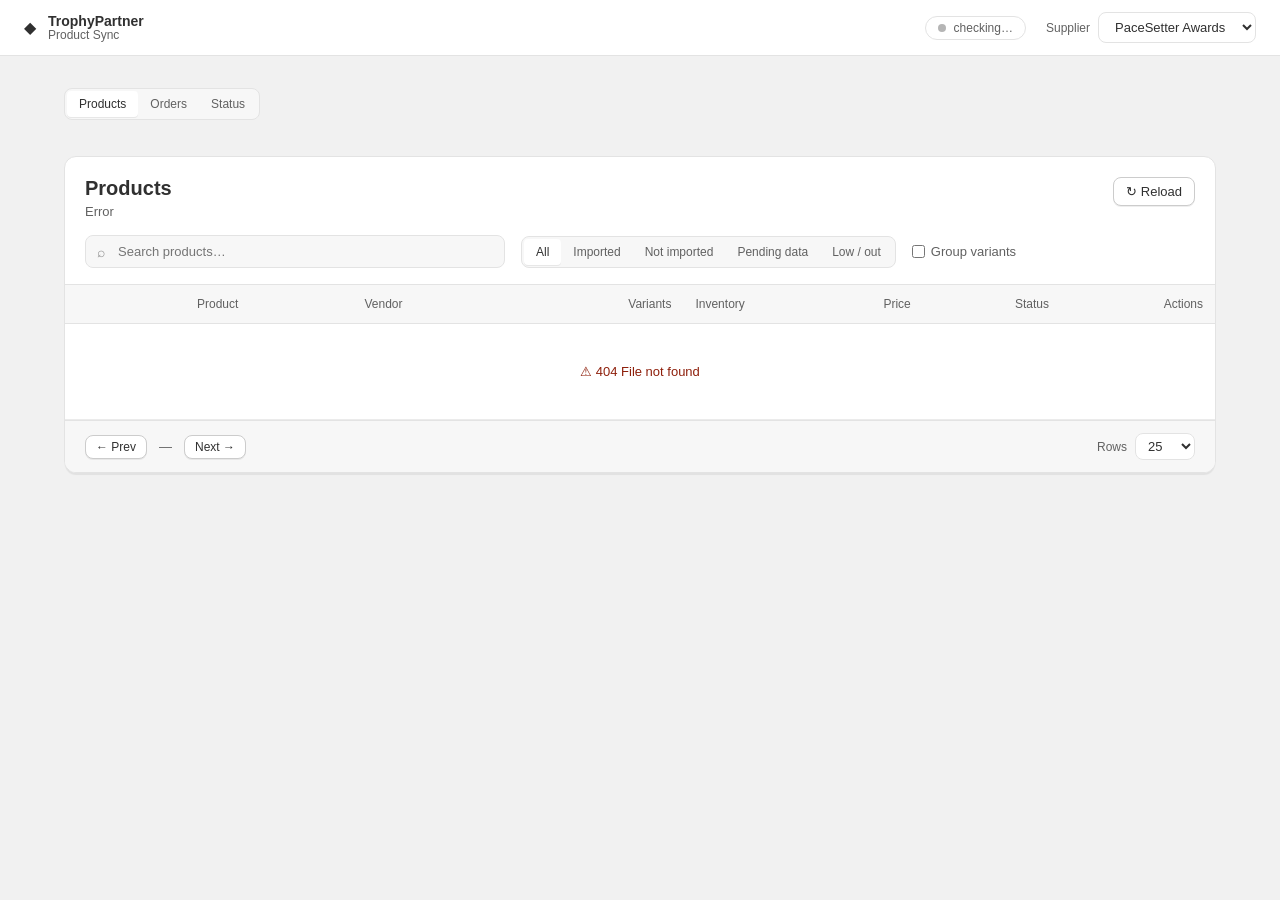
==== commit 45e12d45: "Add a Status view: where every store product stands against PaceSetter tools/simulate_store_sync.py " ====
--- a/src/main/resources/static/index.html
+++ b/src/main/resources/static/index.html
@@ -76,11 +76,13 @@
 	</header>
 
 	<main class="page" id="appMain" hidden>
-		<!-- Views: the catalog, and the orders on their way to PaceSetter. The hash keeps the choice
-		     (#orders, #orders/<order id>), so a link can open one order directly. -->
+		<!-- Views: the catalog, the orders on their way to PaceSetter, and where the store stands against
+		     PaceSetter. The hash keeps the choice (#orders, #orders/<order id>, #status, #status/<group>),
+		     so a link can open one order or one group directly. -->
 		<nav class="segmented view-tabs" id="viewTabs" role="tablist" aria-label="View">
 			<button class="seg is-active" data-view="products" role="tab">Products</button>
 			<button class="seg" data-view="orders" role="tab">Orders</button>
+			<button class="seg" data-view="status" role="tab">Status</button>
 		</nav>
 
 		<div id="viewProducts">
@@ -213,7 +215,7 @@
 				<div class="card__head">
 					<div>
 						<h1 class="card__title">PaceSetter orders</h1>
-						<p class="card__sub" id="ordersMeta">Open orders with PaceSetter items not sent to PaceSetter yet.</p>
+						<p class="card__sub" id="ordersMeta">Open orders with PaceSetter items not sent yet, then the ones already sent.</p>
 					</div>
 					<div class="card__actions">
 						<button class="btn" id="ordersReload">↻ Reload</button>
@@ -237,6 +239,32 @@
 				</div>
 			</section>
 		</div>
+
+		<!-- Catalog status (GET /api/catalog/status): every PaceSetter product of the store sorted by
+		     where it stands, built in the background and kept a day. -->
+		<div id="viewStatus" hidden>
+			<section class="card">
+				<div class="card__head">
+					<div>
+						<h1 class="card__title">Catalog status</h1>
+						<p class="card__sub" id="statusMeta">Where every PaceSetter product of the store stands.</p>
+						<p class="card__sub status-hint">This report reads every PaceSetter product, so building it takes 2–3 minutes — the first time, and each time you press Rebuild. It is then kept for a day and opens instantly.</p>
+					</div>
+					<div class="card__actions">
+						<button class="btn" id="statusRefresh" title="Reads every PaceSetter price again: a few minutes">↻ Rebuild</button>
+					</div>
+				</div>
+				<div id="statusWarnings"></div>
+				<div class="status-tiles" id="statusTiles" role="tablist" aria-label="Groups"></div>
+				<p class="status-note" id="statusNote"></p>
+				<div class="table-wrap">
+					<table class="index-table" id="statusTable">
+						<thead id="statusHead"></thead>
+						<tbody id="statusBody"></tbody>
+					</table>
+				</div>
+			</section>
+		</div>
 	</main>
 
 	<!-- Metafield picker modal (shown when adding a product to Shopify) -->
--- a/src/main/resources/static/app.css
+++ b/src/main/resources/static/app.css
@@ -267,6 +267,8 @@
 
 /* ---------- states ---------- */
 .row-state td { padding: 0 !important; }
+/* Separates the orders already sent from the ones still to send. */
+.row-group td { background: var(--p-color-bg-surface-secondary); font-weight: var(--p-font-weight-semibold); font-size: var(--p-font-size-325); padding: var(--p-space-200) var(--p-space-400); }
 .empty, .state { text-align: center; color: var(--p-color-text-secondary); padding: var(--p-space-1000) var(--p-space-500); }
 .empty p { margin-top: var(--p-space-300); font-size: var(--p-font-size-325); }
 .state--err { color: var(--p-color-text-critical); }
@@ -483,3 +485,23 @@
 }
 .ord-email__field input.input:focus { outline: 2px solid var(--p-color-border-focus, #005bd3); outline-offset: -1px; }
 .ord-email__changed p { margin: var(--p-space-150) 0 0; }
+
+/* Catalog status: one tile per group, the open one outlined; the list below is that group. */
+.status-tiles { display: grid; grid-template-columns: repeat(auto-fill, minmax(140px, 1fr)); gap: var(--p-space-200); padding: 0 var(--p-space-400) var(--p-space-300); }
+.status-tile {
+	display: flex; flex-direction: column; align-items: flex-start; gap: 2px; text-align: left; cursor: pointer;
+	padding: var(--p-space-300); border-radius: var(--p-border-radius-200); font: inherit;
+	background: var(--p-color-bg-surface); border: 1px solid var(--p-color-border); color: var(--p-color-text);
+}
+.status-tile:hover { background: var(--p-color-bg-surface-secondary); }
+.status-tile.is-active { outline: 2px solid var(--p-color-border-focus, #005bd3); outline-offset: -1px; }
+.status-tile__n { font-size: var(--p-font-size-600); font-weight: var(--p-font-weight-semibold); font-variant-numeric: tabular-nums; }
+.status-tile__label { font-size: var(--p-font-size-325); color: var(--p-color-text-secondary); }
+.status-tile.tone-success .status-tile__n { color: var(--p-color-text-success); }
+.status-tile.tone-caution .status-tile__n { color: var(--p-color-text-caution); }
+.status-tile.tone-critical .status-tile__n { color: var(--p-color-text-critical); }
+.status-note { padding: 0 var(--p-space-400) var(--p-space-300); color: var(--p-color-text-secondary); font-size: var(--p-font-size-325); }
+#statusWarnings .state { margin: 0 var(--p-space-400) var(--p-space-300); }
+.status-codes .sku { font-family: var(--p-font-family-mono); font-size: var(--p-font-size-300); color: var(--p-color-text-secondary); }
+.status-blocked { margin-top: var(--p-space-100); }
+.status-hint { font-style: italic; }
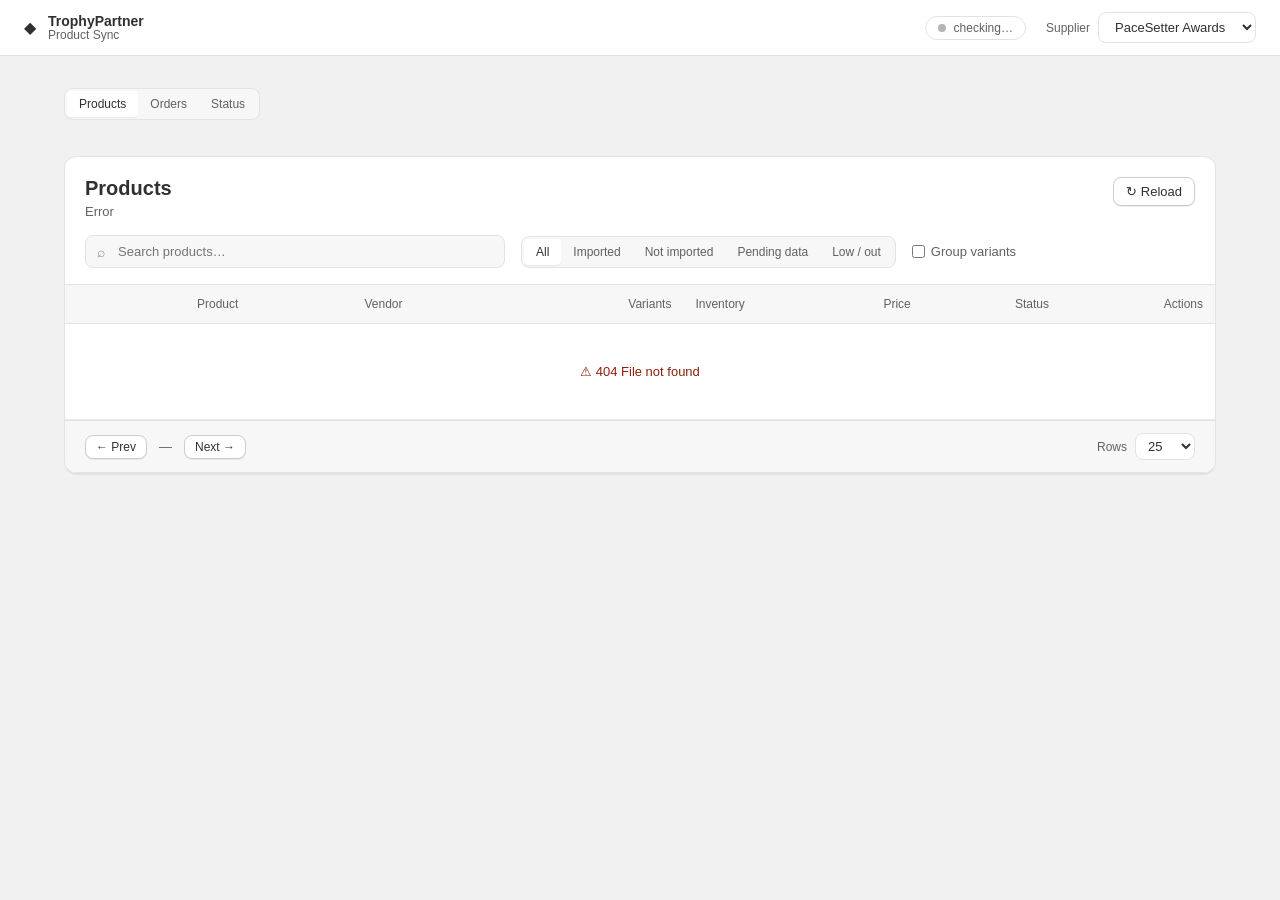
==== commit a741e7b4: "Split a grouped product back into one product per supplier id The reverse of grouping, and what was " ====
--- a/src/main/resources/static/index.html
+++ b/src/main/resources/static/index.html
@@ -152,6 +152,7 @@
 				<div class="bulkbar__ids" id="bulkIds"></div>
 				<div class="bulkbar__actions">
 					<button class="btn btn--sm" id="bulkClear">Clear</button>
+					<button class="btn btn--sm" id="bulkSplit" title="Sell the PaceSetter ids of the selected product as separate Shopify products">Split into separate products…</button>
 					<button class="btn btn--primary btn--sm" id="bulkGroup" title="Sell the selected PaceSetter ids as one Shopify product">Group into one product…</button>
 				</div>
 			</div>
@@ -315,6 +316,31 @@
 		</div>
 	</div>
 
+	<!-- Split modal: the reverse of the group modal. Pick the ids of a grouped store product to sell on
+	     their own (POST /api/catalog/ungroup, writes nothing), apply (POST /api/sync/ungroup), then sync
+	     each split id in turn (POST /api/sync/products/{id}), with the progress shown here. -->
+	<div class="modal" id="splitModal" hidden>
+		<div class="modal__overlay" data-split-close></div>
+		<div class="modal__dialog modal__dialog--wide" role="dialog" aria-modal="true" aria-labelledby="splitTitle">
+			<div class="modal__head">
+				<div>
+					<h2 class="modal__title" id="splitTitle">Split into separate products</h2>
+					<p class="modal__sub" id="splitSub">Sell the PaceSetter ids of one Shopify product separately again.</p>
+				</div>
+				<button class="modal__close" data-split-close aria-label="Close">✕</button>
+			</div>
+			<div class="modal__body" id="splitBody"></div>
+			<div class="modal__foot" id="splitFoot">
+				<span class="modal__note" id="splitNote">The variants of the split ids are deleted from the grouped product.</span>
+				<div class="modal__actions">
+					<button class="btn" id="splitBack" hidden>Back</button>
+					<button class="btn" data-split-close id="splitCancel">Cancel</button>
+					<button class="btn btn--primary" id="splitApply" disabled>Split products</button>
+				</div>
+			</div>
+		</div>
+	</div>
+
 	<!-- Toast region -->
 	<div class="toasts" id="toasts" aria-live="polite" aria-atomic="false"></div>
 
--- a/src/main/resources/static/app.css
+++ b/src/main/resources/static/app.css
@@ -439,6 +439,10 @@
 .grp-parent__text { display: flex; flex-direction: column; flex: 1; min-width: 0; }
 .grp-summary { font-size: var(--p-font-size-325); margin-bottom: var(--p-space-200); }
 .grp-absorbed { list-style: none; display: grid; gap: var(--p-space-150); font-size: var(--p-font-size-325); }
+.grp-options { display: flex; flex-wrap: wrap; gap: var(--p-space-200) var(--p-space-500); font-size: var(--p-font-size-325); }
+.grp-options label { display: inline-flex; align-items: center; gap: var(--p-space-150); cursor: pointer; }
+.grp-progress li { display: flex; gap: var(--p-space-200); align-items: baseline; }
+.grp-progress .is-err { color: var(--p-color-text-critical); }
 .state--crit {
 	color: var(--p-color-text-critical); background: var(--p-color-bg-fill-critical-secondary);
 	border-radius: var(--p-border-radius-200); padding: var(--p-space-300) var(--p-space-400);
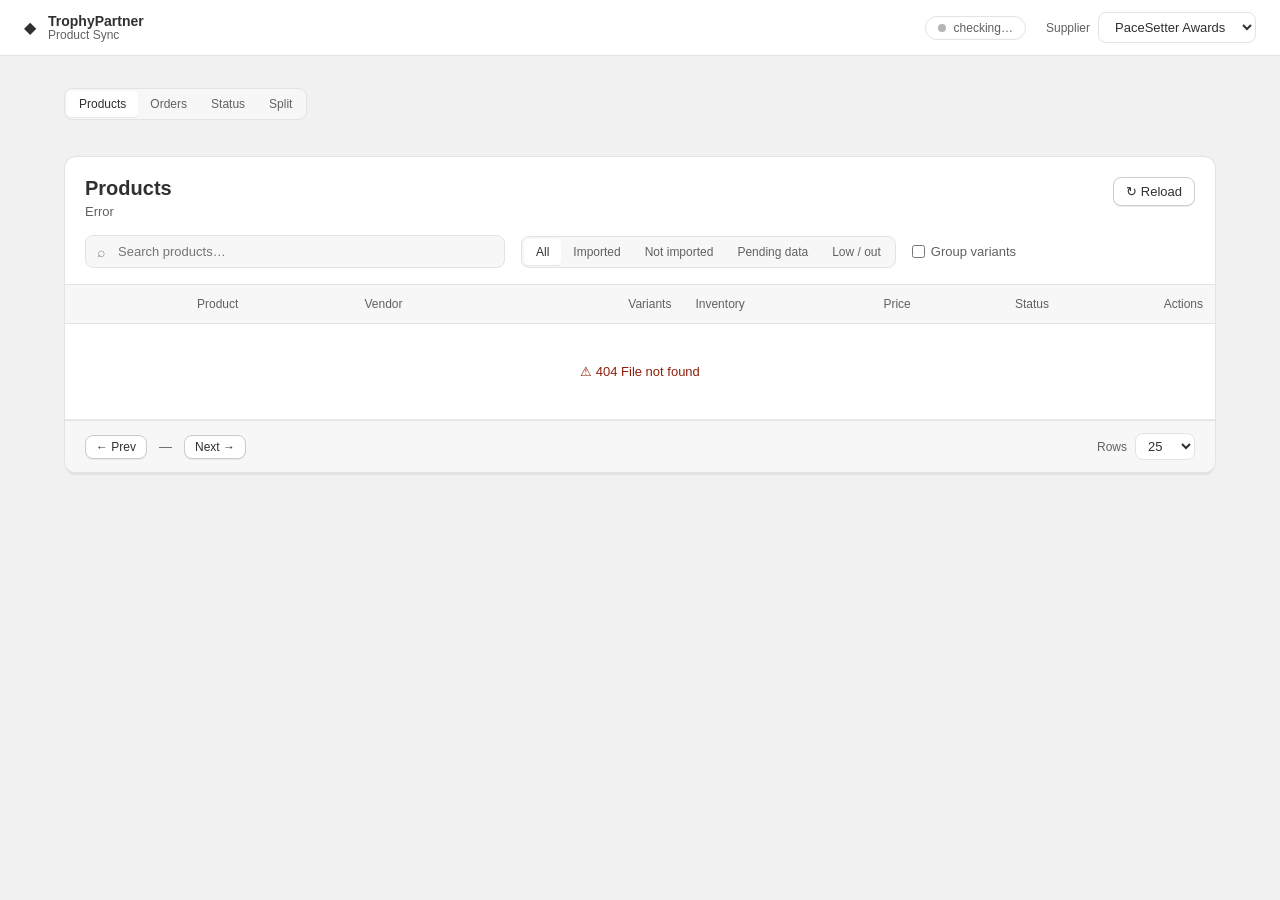
==== commit 401437b7: "Give splitting its own tab, listing what can be split and why The bulk bar's "Split into separate pr" ====
--- a/src/main/resources/static/index.html
+++ b/src/main/resources/static/index.html
@@ -83,6 +83,7 @@
 			<button class="seg is-active" data-view="products" role="tab">Products</button>
 			<button class="seg" data-view="orders" role="tab">Orders</button>
 			<button class="seg" data-view="status" role="tab">Status</button>
+			<button class="seg" data-view="split" role="tab">Split</button>
 		</nav>
 
 		<div id="viewProducts">
@@ -152,7 +153,6 @@
 				<div class="bulkbar__ids" id="bulkIds"></div>
 				<div class="bulkbar__actions">
 					<button class="btn btn--sm" id="bulkClear">Clear</button>
-					<button class="btn btn--sm" id="bulkSplit" title="Sell the PaceSetter ids of the selected product as separate Shopify products">Split into separate products…</button>
 					<button class="btn btn--primary btn--sm" id="bulkGroup" title="Sell the selected PaceSetter ids as one Shopify product">Group into one product…</button>
 				</div>
 			</div>
@@ -266,6 +266,50 @@
 				</div>
 			</section>
 		</div>
+
+		<!-- Split: the store products that sell several PaceSetter codes, sorted by how much of each a
+		     split can take apart (GET /api/catalog/ungroup/candidates, one pass over the store). -->
+		<div id="viewSplit" hidden>
+			<section class="card">
+				<div class="card__head">
+					<div>
+						<h1 class="card__title">Split grouped products</h1>
+						<p class="card__sub" id="splitMeta">Shopify products that sell several PaceSetter codes.</p>
+					</div>
+					<div class="card__actions">
+						<button class="btn" id="splitRefresh">↻ Reload</button>
+					</div>
+				</div>
+				<div class="split-explain">
+					<div>
+						<div class="sub-title">What can be split</div>
+						<p>A Shopify product that sells several PaceSetter codes. A code can only go back to a product of its own when a grouping archived that product and left a note on it saying where its codes went. Codes grouped since the migration never had a product of their own, so there is nothing to bring back for them.</p>
+					</div>
+					<div>
+						<div class="sub-title">What splitting does</div>
+						<ol>
+							<li>Deletes the grouped product’s variants of the codes that leave. Orders that bought one keep their lines.</li>
+							<li>Brings the archived products back, Active or Draft, with their codes.</li>
+							<li>Marks every product involved to keep to its own parts, so no later sync pulls the family back in.</li>
+							<li>Syncs each product: price, stock, photo and quantity discounts.</li>
+						</ol>
+						<p class="muted">Not done for you: the grouped product’s title (it keeps the one the grouping gave it) and the old grouping’s redirects.</p>
+					</div>
+					<div>
+						<div class="sub-title">Afterwards</div>
+						<p>Each product is its own again: synced on its own, by hand and by the scheduled jobs. Grouping them again from the Products tab undoes the split.</p>
+					</div>
+				</div>
+				<div class="status-tiles" id="splitTiles" role="tablist" aria-label="Groups"></div>
+				<p class="status-note" id="splitNoteText"></p>
+				<div class="table-wrap">
+					<table class="index-table">
+						<thead><tr><th>Shopify product</th><th>Keeps</th><th>Codes that would leave</th><th class="col-actions" aria-label="Action"></th></tr></thead>
+						<tbody id="splitList"></tbody>
+					</table>
+				</div>
+			</section>
+		</div>
 	</main>
 
 	<!-- Metafield picker modal (shown when adding a product to Shopify) -->
--- a/src/main/resources/static/app.css
+++ b/src/main/resources/static/app.css
@@ -443,6 +443,15 @@
 .grp-options label { display: inline-flex; align-items: center; gap: var(--p-space-150); cursor: pointer; }
 .grp-progress li { display: flex; gap: var(--p-space-200); align-items: baseline; }
 .grp-progress .is-err { color: var(--p-color-text-critical); }
+.split-explain { display: grid; grid-template-columns: repeat(auto-fit, minmax(240px, 1fr)); gap: var(--p-space-400);
+	margin: var(--p-space-300) 0 var(--p-space-400); font-size: var(--p-font-size-325); }
+.split-explain p, .split-explain ol { margin-top: var(--p-space-150); }
+.split-explain ol { padding-left: var(--p-space-500); display: grid; gap: var(--p-space-100); }
+.split-codes { display: flex; flex-wrap: wrap; gap: var(--p-space-150); }
+.split-code { display: inline-flex; flex-direction: column; padding: var(--p-space-100) var(--p-space-200);
+	border: 1px solid var(--p-color-border); border-radius: var(--p-border-radius-200); font-size: var(--p-font-size-275); }
+.split-code.is-back { border-color: var(--p-color-text-success); background: var(--p-color-bg-fill-success-secondary); }
+.split-code.is-none { opacity: .65; border-style: dashed; }
 .state--crit {
 	color: var(--p-color-text-critical); background: var(--p-color-bg-fill-critical-secondary);
 	border-radius: var(--p-border-radius-200); padding: var(--p-space-300) var(--p-space-400);
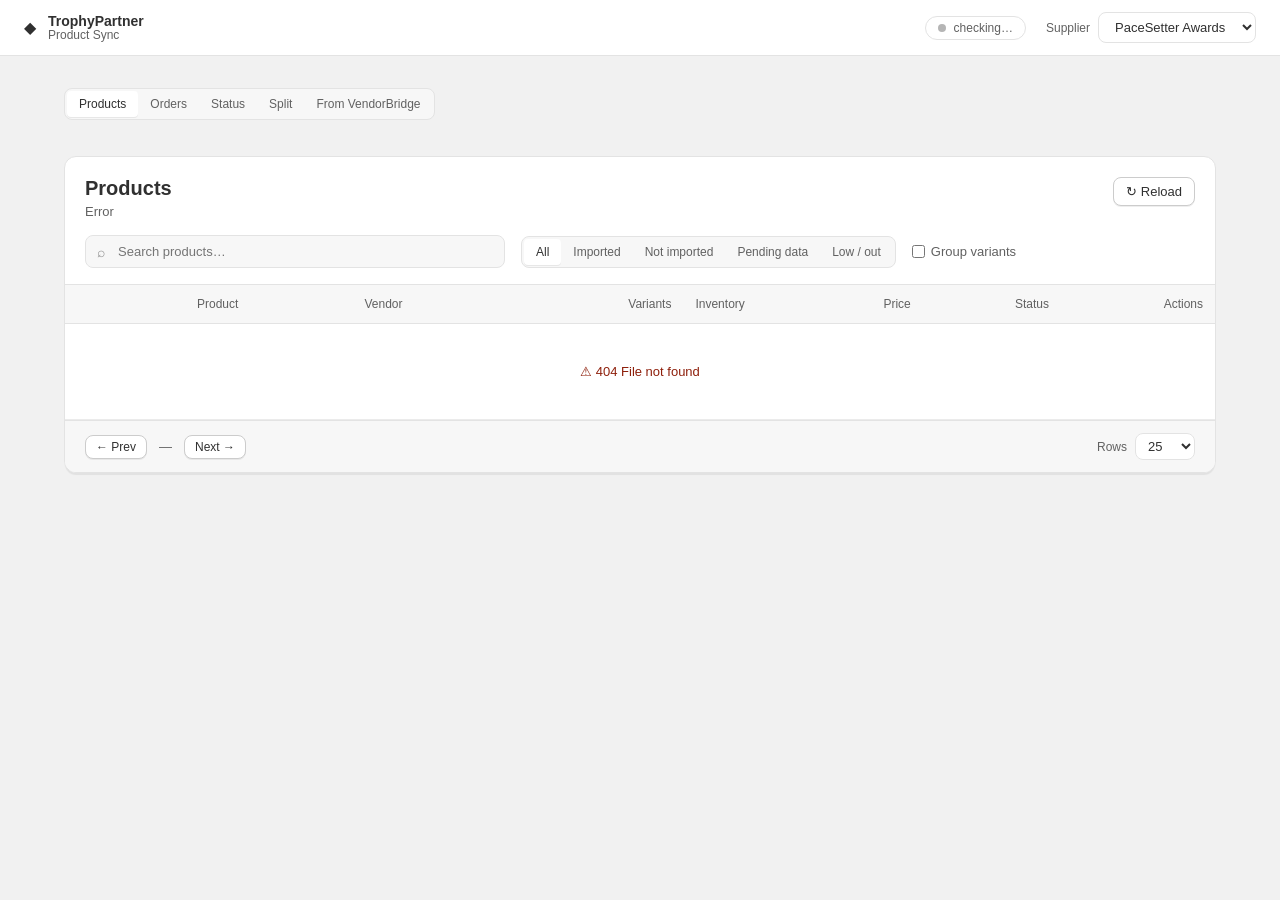
==== commit 273ec884: "Add the "From VendorBridge" tab: sync from PaceSetter's website PromoStandards no longer lists some " ====
--- a/src/main/resources/static/index.html
+++ b/src/main/resources/static/index.html
@@ -84,6 +84,7 @@
 			<button class="seg" data-view="orders" role="tab">Orders</button>
 			<button class="seg" data-view="status" role="tab">Status</button>
 			<button class="seg" data-view="split" role="tab">Split</button>
+			<button class="seg" data-view="vendorbridge" role="tab">From VendorBridge</button>
 		</nav>
 
 		<div id="viewProducts">
@@ -280,32 +281,71 @@
 						<button class="btn" id="splitRefresh">↻ Reload</button>
 					</div>
 				</div>
-				<div class="split-explain">
-					<div>
-						<div class="sub-title">What can be split</div>
-						<p>A Shopify product that sells several PaceSetter codes. A code can only go back to a product of its own when a grouping archived that product and left a note on it saying where its codes went. Codes grouped since the migration never had a product of their own, so there is nothing to bring back for them.</p>
-					</div>
-					<div>
-						<div class="sub-title">What splitting does</div>
-						<ol>
-							<li>Deletes the grouped product’s variants of the codes that leave. Orders that bought one keep their lines.</li>
-							<li>Brings the archived products back, Active or Draft, with their codes.</li>
-							<li>Marks every product involved to keep to its own parts, so no later sync pulls the family back in.</li>
-							<li>Syncs each product: price, stock, photo and quantity discounts.</li>
-						</ol>
-						<p class="muted">Not done for you: the grouped product’s title (it keeps the one the grouping gave it) and the old grouping’s redirects.</p>
-					</div>
-					<div>
-						<div class="sub-title">Afterwards</div>
-						<p>Each product is its own again: synced on its own, by hand and by the scheduled jobs. Grouping them again from the Products tab undoes the split.</p>
-					</div>
-				</div>
+				<details class="split-guide" id="splitGuide" open>
+					<summary>How splitting works</summary>
+					<div class="split-guide__cols">
+						<section class="split-guide__col">
+							<h3>Which products can be split</h3>
+							<ul class="split-guide__checks">
+								<li>The Shopify product sells <strong>several PaceSetter codes</strong>.</li>
+								<li>Each code that leaves goes back to <strong>the product a grouping archived</strong> for it.</li>
+								<li>Codes grouped since the migration never had a product of their own: there is nothing to bring back.</li>
+							</ul>
+						</section>
+						<section class="split-guide__col">
+							<h3>What a split does</h3>
+							<ol class="split-guide__steps">
+								<li>Deletes those codes’ variants from the grouped product. Orders keep their lines.</li>
+								<li>Brings the archived products back, as Active or Draft.</li>
+								<li>Keeps every product to its own parts, so no sync pulls the family back in.</li>
+								<li>Syncs each one: price, stock, photo and discounts.</li>
+							</ol>
+						</section>
+						<section class="split-guide__col">
+							<h3>After the split</h3>
+							<ul class="split-guide__checks">
+								<li>Each product is synced on its own, by hand and by the scheduled jobs.</li>
+								<li>Not changed: the grouped product’s title and the old grouping’s redirects.</li>
+								<li>To undo it, group the codes again from the Products tab.</li>
+							</ul>
+						</section>
+					</div>
+				</details>
 				<div class="status-tiles" id="splitTiles" role="tablist" aria-label="Groups"></div>
 				<p class="status-note" id="splitNoteText"></p>
+				<div class="split-legend" id="splitLegend" hidden>
+					<span><span class="split-code__dot"></span> goes back to the archived product shown</span>
+					<span><span class="split-code__dot is-hollow"></span> no product of its own to go back to</span>
+				</div>
 				<div class="table-wrap">
-					<table class="index-table">
+					<table class="index-table split-table">
 						<thead><tr><th>Shopify product</th><th>Keeps</th><th>Codes that would leave</th><th class="col-actions" aria-label="Action"></th></tr></thead>
 						<tbody id="splitList"></tbody>
+					</table>
+				</div>
+			</section>
+		</div>
+
+		<!-- From VendorBridge: the store products PromoStandards no longer lists that PaceSetter's
+		     website still sells (GET /api/catalog/vendorbridge, read off the Status report). Each is
+		     previewed, then synced from the website: prices, discounts and the PaceSetter code. -->
+		<div id="viewVendorBridge" hidden>
+			<section class="card">
+				<div class="card__head">
+					<div>
+						<h1 class="card__title">From PaceSetter's website</h1>
+						<p class="card__sub" id="vbMeta">Products PromoStandards no longer lists that the website still sells.</p>
+						<p class="card__sub status-hint">These cannot be synced the normal way: PaceSetter's PromoStandards service has nothing for them. Its website still has them, so a sync here takes the price, the quantity discounts and the PaceSetter code from the page — and, the first time, the title, the description and a photo if the product has none. It adds no variant, touches no stock and leaves the product in the status it has.</p>
+					</div>
+					<div class="card__actions">
+						<button class="btn" id="vbRefresh" title="Reads the list again from the Status report">↻ Reload</button>
+					</div>
+				</div>
+				<div id="vbWarnings"></div>
+				<div class="table-wrap">
+					<table class="index-table" id="vbTable">
+						<thead><tr><th class="col-thumb" aria-label="Image"></th><th>Product</th><th>PaceSetter codes</th><th>On PaceSetter's website</th><th>State</th><th class="col-actions" aria-label="Action"></th></tr></thead>
+						<tbody id="vbBody"></tbody>
 					</table>
 				</div>
 			</section>
--- a/src/main/resources/static/app.css
+++ b/src/main/resources/static/app.css
@@ -443,15 +443,58 @@
 .grp-options label { display: inline-flex; align-items: center; gap: var(--p-space-150); cursor: pointer; }
 .grp-progress li { display: flex; gap: var(--p-space-200); align-items: baseline; }
 .grp-progress .is-err { color: var(--p-color-text-critical); }
-.split-explain { display: grid; grid-template-columns: repeat(auto-fit, minmax(240px, 1fr)); gap: var(--p-space-400);
-	margin: var(--p-space-300) 0 var(--p-space-400); font-size: var(--p-font-size-325); }
-.split-explain p, .split-explain ol { margin-top: var(--p-space-150); }
-.split-explain ol { padding-left: var(--p-space-500); display: grid; gap: var(--p-space-100); }
+/* Split tab: the guide sits inside the card's padding like the tiles and note below it. */
+.split-guide { margin: 0 var(--p-space-400) var(--p-space-400); border: 1px solid var(--p-color-border-secondary);
+	border-radius: var(--p-border-radius-200); background: var(--p-color-bg-surface-secondary); }
+.split-guide > summary { cursor: pointer; padding: var(--p-space-300) var(--p-space-400);
+	font-weight: var(--p-font-weight-semibold); font-size: var(--p-font-size-325); list-style: none; }
+.split-guide > summary::-webkit-details-marker { display: none; }
+.split-guide > summary::before { content: '▸'; display: inline-block; width: 1.2em; color: var(--p-color-icon-secondary); transition: transform .15s; }
+.split-guide[open] > summary::before { transform: rotate(90deg); }
+.split-guide__cols { display: grid; grid-template-columns: repeat(3, minmax(0, 1fr)); gap: var(--p-space-300);
+	padding: 0 var(--p-space-400) var(--p-space-400); }
+.split-guide__col { background: var(--p-color-bg-surface); border: 1px solid var(--p-color-border-secondary);
+	border-radius: var(--p-border-radius-200); padding: var(--p-space-300) var(--p-space-400); font-size: var(--p-font-size-325); }
+.split-guide__col h3 { font-size: var(--p-font-size-325); font-weight: var(--p-font-weight-semibold); margin-bottom: var(--p-space-200); }
+.split-guide__checks, .split-guide__steps { display: grid; gap: var(--p-space-150); color: var(--p-color-text-secondary); }
+.split-guide__checks { list-style: none; }
+.split-guide__checks li { position: relative; padding-left: var(--p-space-500); }
+.split-guide__checks li::before { content: '•'; position: absolute; left: var(--p-space-150); color: var(--p-color-icon-secondary); }
+.split-guide__steps { list-style: none; counter-reset: step; }
+.split-guide__steps li { counter-increment: step; position: relative; padding-left: var(--p-space-600); }
+.split-guide__steps li::before { content: counter(step); position: absolute; left: 0; top: .05em; width: 1.4em; height: 1.4em;
+	border-radius: 50%; background: var(--p-color-bg-surface-secondary); border: 1px solid var(--p-color-border);
+	font-size: var(--p-font-size-275); line-height: 1.3em; text-align: center; color: var(--p-color-text); }
+.split-guide strong { color: var(--p-color-text); font-weight: var(--p-font-weight-semibold); }
+@media (max-width: 900px) { .split-guide__cols { grid-template-columns: minmax(0, 1fr); } }
+
+.split-table td { vertical-align: top; }
+.split-table .prod-name a { color: inherit; text-decoration: none; font-weight: var(--p-font-weight-semibold); }
+.split-table .prod-name a:hover { text-decoration: underline; }
+.split-table .split-handle { font-size: var(--p-font-size-275); color: var(--p-color-text-secondary); overflow-wrap: anywhere; }
 .split-codes { display: flex; flex-wrap: wrap; gap: var(--p-space-150); }
-.split-code { display: inline-flex; flex-direction: column; padding: var(--p-space-100) var(--p-space-200);
-	border: 1px solid var(--p-color-border); border-radius: var(--p-border-radius-200); font-size: var(--p-font-size-275); }
-.split-code.is-back { border-color: var(--p-color-text-success); background: var(--p-color-bg-fill-success-secondary); }
-.split-code.is-none { opacity: .65; border-style: dashed; }
+.split-code { display: inline-flex; align-items: center; gap: var(--p-space-150); max-width: 100%; min-width: 0;
+	padding: var(--p-space-050, 2px) var(--p-space-200); border: 1px solid var(--p-color-border);
+	border-radius: var(--p-border-radius-200); font-size: var(--p-font-size-275); background: var(--p-color-bg-surface); }
+.split-code__dot { width: .5rem; height: .5rem; border-radius: 50%; flex: none; background: var(--p-color-text-success); }
+.split-code.is-none .split-code__dot, .split-code__dot.is-hollow { background: transparent; border: 1px solid var(--p-color-icon-secondary); }
+.split-code.is-none { color: var(--p-color-text-secondary); border-style: dashed; }
+.split-code__to { color: var(--p-color-text-secondary); overflow: hidden; text-overflow: ellipsis; white-space: nowrap; max-width: 22rem; }
+/* Phone width: each product a stacked block, not a four-column table squeezed to 390px. */
+@media (max-width: 640px) {
+	.split-table thead { display: none; }
+	.split-table, .split-table tbody, .split-table tr, .split-table td { display: block; width: 100%; }
+	.split-table tr { padding: var(--p-space-300) var(--p-space-400); border-bottom: 1px solid var(--p-color-border-secondary); }
+	.split-table td { padding: 0; border: 0; }
+	.split-table td + td { margin-top: var(--p-space-200); }
+	.split-table td[data-label]::before { content: attr(data-label); display: block; font-size: var(--p-font-size-275);
+		color: var(--p-color-text-secondary); margin-bottom: var(--p-space-100); }
+	.split-table .col-actions { text-align: left; }
+	.split-code__to { max-width: 14rem; }
+}
+.split-legend { display: flex; flex-wrap: wrap; gap: var(--p-space-400); padding: 0 var(--p-space-400) var(--p-space-300);
+	font-size: var(--p-font-size-275); color: var(--p-color-text-secondary); }
+.split-legend span { display: inline-flex; align-items: center; gap: var(--p-space-150); }
 .state--crit {
 	color: var(--p-color-text-critical); background: var(--p-color-bg-fill-critical-secondary);
 	border-radius: var(--p-border-radius-200); padding: var(--p-space-300) var(--p-space-400);
@@ -517,4 +560,12 @@
 #statusWarnings .state { margin: 0 var(--p-space-400) var(--p-space-300); }
 .status-codes .sku { font-family: var(--p-font-family-mono); font-size: var(--p-font-size-300); color: var(--p-color-text-secondary); }
 .status-blocked { margin-top: var(--p-space-100); }
+.status-web { margin-top: var(--p-space-100); }
+/* From VendorBridge: the preview of one product's website sync, under its row. */
+.vb-detail { display: grid; gap: var(--p-space-300); }
+.vb-detail .sub-title { margin-bottom: 0; }
+.vb-plan { background: var(--p-color-bg-surface); border: 1px solid var(--p-color-border); border-radius: var(--p-border-radius-200); }
+.vb-desc { color: var(--p-color-text-secondary); max-width: 80ch; }
+.vb-actions { display: flex; align-items: center; gap: var(--p-space-300); flex-wrap: wrap; }
+.vb-done { color: var(--p-color-text-success); font-weight: var(--p-font-weight-semibold); }
 .status-hint { font-style: italic; }
